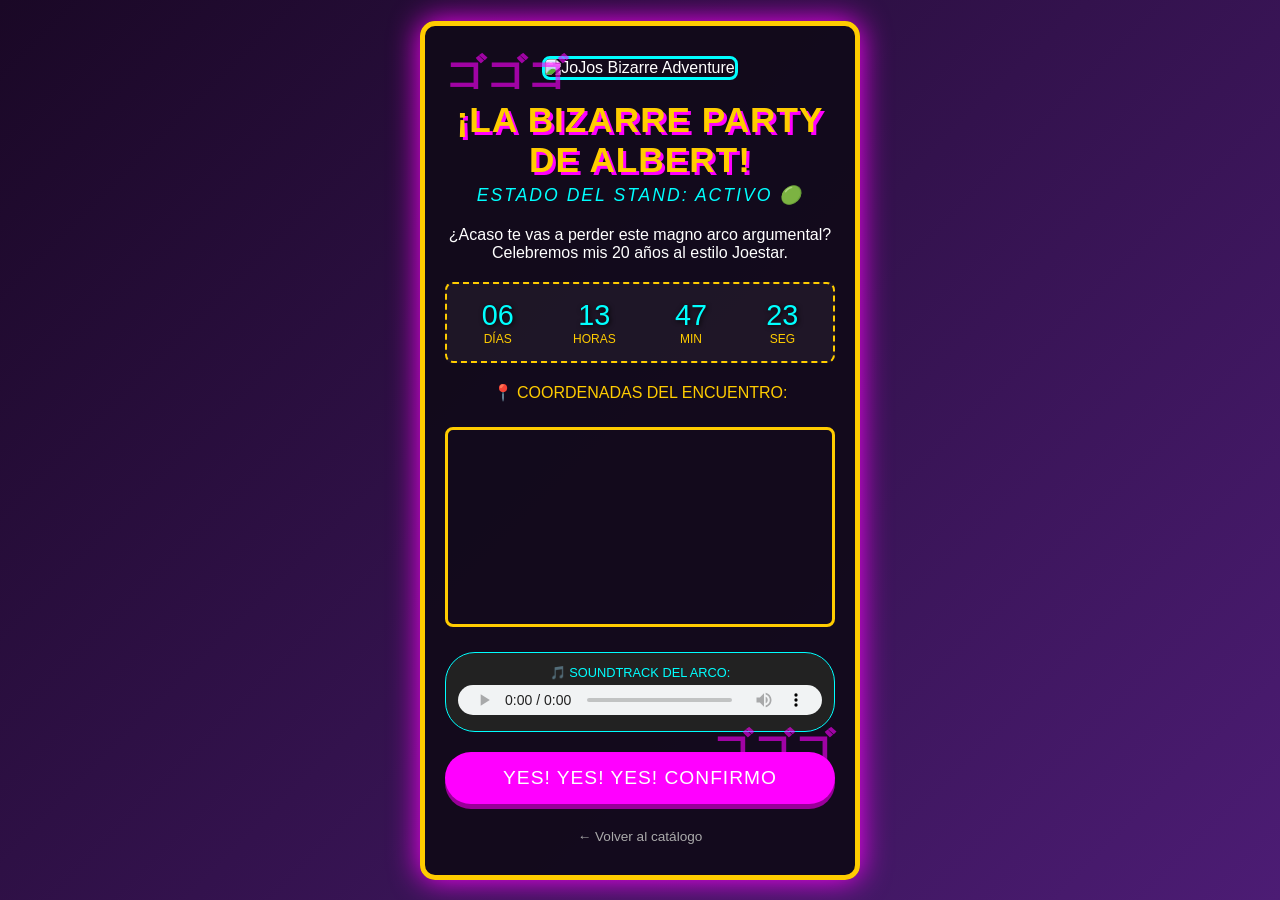
==== demos/infantil-demo/indexjojo.html @ 75900472 "feat: agregar demo premium de jojo bizzare adventure con mapas y musica" ====
<!DOCTYPE html>
<html lang="es">
<head>
    <meta charset="UTF-8">
    <meta name="viewport" content="width=device-width, initial-scale=1.0">
    <title>JoJo's Bizarre Party | Demo Interactiva</title>
    <style>
        * {
            margin: 0;
            padding: 0;
            box-sizing: border-box;
        }
        body {
            font-family: 'Impact', 'Arial Black', sans-serif;
            background: linear-gradient(135deg, #1a0826 0%, #4c1c74 100%);
            color: #fff;
            display: flex;
            justify-content: center;
            align-items: center;
            min-height: 100vh;
            padding: 20px;
            overflow-x: hidden;
        }
        /* Estética del Manga/Anime */
        .jojo-card {
            background: rgba(17, 10, 26, 0.95);
            max-width: 440px;
            width: 100%;
            border: 5px solid #ffcc00;
            border-radius: 15px;
            box-shadow: 0 0 30px #ff00ff;
            text-align: center;
            padding: 30px 20px;
            position: relative;
        }
        /* Efecto de Onomatopeya Japonesa (Menacing) */
        .menacing {
            position: absolute;
            font-size: 2.5rem;
            color: #ff00ff;
            opacity: 0.6;
            font-family: 'Courier New', monospace;
            font-weight: bold;
        }
        .m1 { top: 20px; left: 20px; }
        .m2 { bottom: 100px; right: 20px; }

        /* Imagen Real de Internet */
        .banner-img {
            width: 100%;
            border-radius: 8px;
            border: 3px solid #00ffff;
            margin-bottom: 20px;
        }
        h1 {
            font-size: 2.2rem;
            color: #ffcc00;
            letter-spacing: 1px;
            text-shadow: 3px 3px 0px #ff00ff;
            margin-bottom: 5px;
            text-transform: uppercase;
        }
        .stand-title {
            font-size: 1.1rem;
            color: #00ffff;
            font-style: italic;
            margin-bottom: 20px;
            letter-spacing: 2px;
        }
        /* Reloj Regresivo */
        .countdown {
            display: flex;
            justify-content: space-around;
            background: rgba(255, 255, 255, 0.05);
            border: 2px dashed #ffcc00;
            padding: 15px 5px;
            margin: 20px 0;
            border-radius: 8px;
        }
        .time-box span {
            display: block;
        }
        .num {
            font-size: 1.8rem;
            color: #00ffff;
            text-shadow: 1px 1px 5px #000;
        }
        .label {
            font-size: 0.75rem;
            text-transform: uppercase;
            color: #ffcc00;
        }
        /* Sección Google Maps */
        .map-container {
            margin: 25px 0;
            border: 3px solid #ffcc00;
            border-radius: 8px;
            overflow: hidden;
            height: 200px;
        }
        iframe {
            width: 100%;
            height: 100%;
            border: none;
        }
        /* Reproductor de Música */
        .music-box {
            background: #222;
            padding: 12px;
            border-radius: 30px;
            margin: 20px 0;
            border: 1px solid #00ffff;
        }
        /* Botón de Conversión a WhatsApp */
        .btn-jojo {
            display: block;
            background: #ff00ff;
            color: white;
            padding: 15px;
            text-decoration: none;
            font-size: 1.2rem;
            border-radius: 50px;
            box-shadow: 0 5px 0 #990099;
            text-transform: uppercase;
            letter-spacing: 1px;
            transition: 0.1s;
        }
        .btn-jojo:active {
            transform: translateY(4px);
            box-shadow: 0 1px 0 #990099;
        }
        .back-link {
            display: inline-block;
            margin-top: 25px;
            color: #aaa;
            text-decoration: none;
            font-size: 0.85rem;
        }
    </style>
</head>
<body>

    <div class="jojo-card">
        <div class="menacing m1">ゴゴゴ</div>
        <div class="menacing m2">ゴゴゴ</div>

        <!-- Integración de Imagen Real desde servidores estables de internet -->
        <img src="https://imgur.com" alt="JoJos Bizarre Adventure" class="banner-img">

        <h1>¡La Bizarre Party de Albert!</h1>
        <p class="stand-title">ESTADO DEL STAND: ACTIVO 🟢</p>
        <p>¿Acaso te vas a perder este magno arco argumental? Celebremos mis 20 años al estilo Joestar.</p>

        <!-- Cronómetro Dinámico -->
        <div class="countdown">
            <div class="time-box">
                <span class="num" id="j-days">00</span>
                <span class="label">Días</span>
            </div>
            <div class="time-box">
                <span class="num" id="j-hours">00</span>
                <span class="label">Horas</span>
            </div>
            <div class="time-box">
                <span class="num" id="j-min">00</span>
                <span class="label">Min</span>
            </div>
            <div class="time-box">
                <span class="num" id="j-seg">00</span>
                <span class="label">Seg</span>
            </div>
        </div>

        <p style="color: #ffcc00; margin-bottom: 10px;">📍 COORDENADAS DEL ENCUENTRO:</p>
        
        <!-- Integración Real de Google Maps mediante un Iframe Embebido -->
        <div class="map-container">
            <iframe src="https://google.com|2i768|4f13.1!3m3!1m2!1s0x867b4b39b0317e07%3A0xe548ec599b50b73b!2sFracc.%20Moll%20Industrial%2C%20Reynosa%2C%20Tamps.!5e0!3m2!1ses-419!2smx!4v1719430000000!5m2!1ses-419!2smx" allowfullscreen="" loading="lazy" referrerpolicy="no-referrer-when-downgrade"></iframe>
        </div>

        <!-- Reproductor de Audio Legal con el Opening 1 (Sono Chi no Sadame) -->
        <div class="music-box">
            <p style="font-size: 0.8rem; color: #00ffff; margin-bottom: 5px;">🎵 SOUNDTRACK DEL ARCO:</p>
            <audio controls style="width: 100%; height: 30px;">
                <source src="https://soundboard.com" type="audio/mpeg">
                Tu navegador no soporta audio HTML5.
            </audio>
        </div>

        <!-- Botón de Acción a tu WhatsApp -->
        <a href="https://wa.me." 
           target="_blank" 
           class="btn-jojo">
           YES! YES! YES! Confirmo
        </a>

        <a href="../../index.html" class="back-link">← Volver al catálogo</a>
    </div>

    <script>
        // Fecha meta simulada (12 de Diciembre de 2026)
        const countDate = new Date(2026, 11, 12, 20, 0, 0).getTime();

        function jojoClock() {
            const now = new Date().getTime();
            const gap = countDate - now;

            const d = Math.floor(gap / (1000 * 60 * 60 * 24));
            const h = Math.floor((gap % (1000 * 60 * 60 * 24)) / (1000 * 60 * 60));
            const m = Math.floor((gap % (1000 * 60 * 60)) / (1000 * 60));
            const s = Math.floor((gap % (1000 * 60)) / 1000);

            document.getElementById('j-days').innerText = String(d >= 0 ? d : 0).padStart(2, '0');
            document.getElementById('j-hours').innerText = String(h >= 0 ? h : 0).padStart(2, '0');
            document.getElementById('j-min').innerText = String(m >= 0 ? m : 0).padStart(2, '0');
            document.getElementById('j-seg').innerText = String(s >= 0 ? s : 0).padStart(2, '0');
        }
        jojoClock();
        setInterval(jojoClock, 1000);
    </script>
</body>
</html>
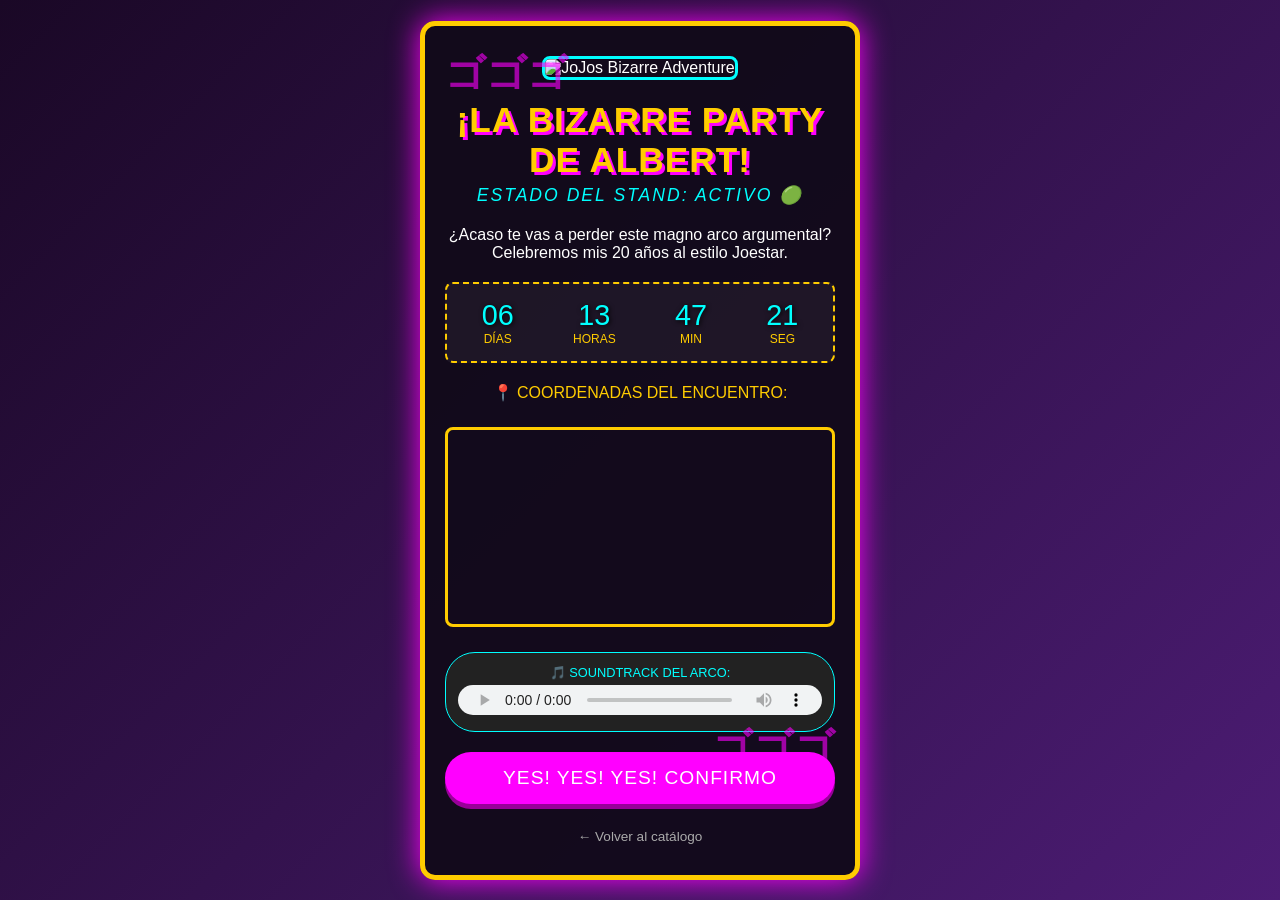
==== commit 04644b13: "Actualización de invitación JoJo con imagen y audio" ====
--- a/demos/infantil-demo/indexjojo.html
+++ b/demos/infantil-demo/indexjojo.html
@@ -145,7 +145,7 @@
         <div class="menacing m2">ゴゴゴ</div>
 
         <!-- Integración de Imagen Real desde servidores estables de internet -->
-        <img src="https://imgur.com" alt="JoJos Bizarre Adventure" class="banner-img">
+<img src="https://i.imgur.com/nkkdTyo.jpeg" alt="JoJos Bizarre Adventure" class="banner-img">
 
         <h1>¡La Bizarre Party de Albert!</h1>
         <p class="stand-title">ESTADO DEL STAND: ACTIVO 🟢</p>
@@ -181,10 +181,10 @@
         <!-- Reproductor de Audio Legal con el Opening 1 (Sono Chi no Sadame) -->
         <div class="music-box">
             <p style="font-size: 0.8rem; color: #00ffff; margin-bottom: 5px;">🎵 SOUNDTRACK DEL ARCO:</p>
-            <audio controls style="width: 100%; height: 30px;">
-                <source src="https://soundboard.com" type="audio/mpeg">
-                Tu navegador no soporta audio HTML5.
-            </audio>
+<audio controls style="width: 100%; height: 30px;">
+    <source src="https://files.catbox.moe/5mgy63.mp3" type="audio/mpeg">
+    Tu navegador no soporta audio HTML5.
+</audio>
         </div>
 
         <!-- Botón de Acción a tu WhatsApp -->
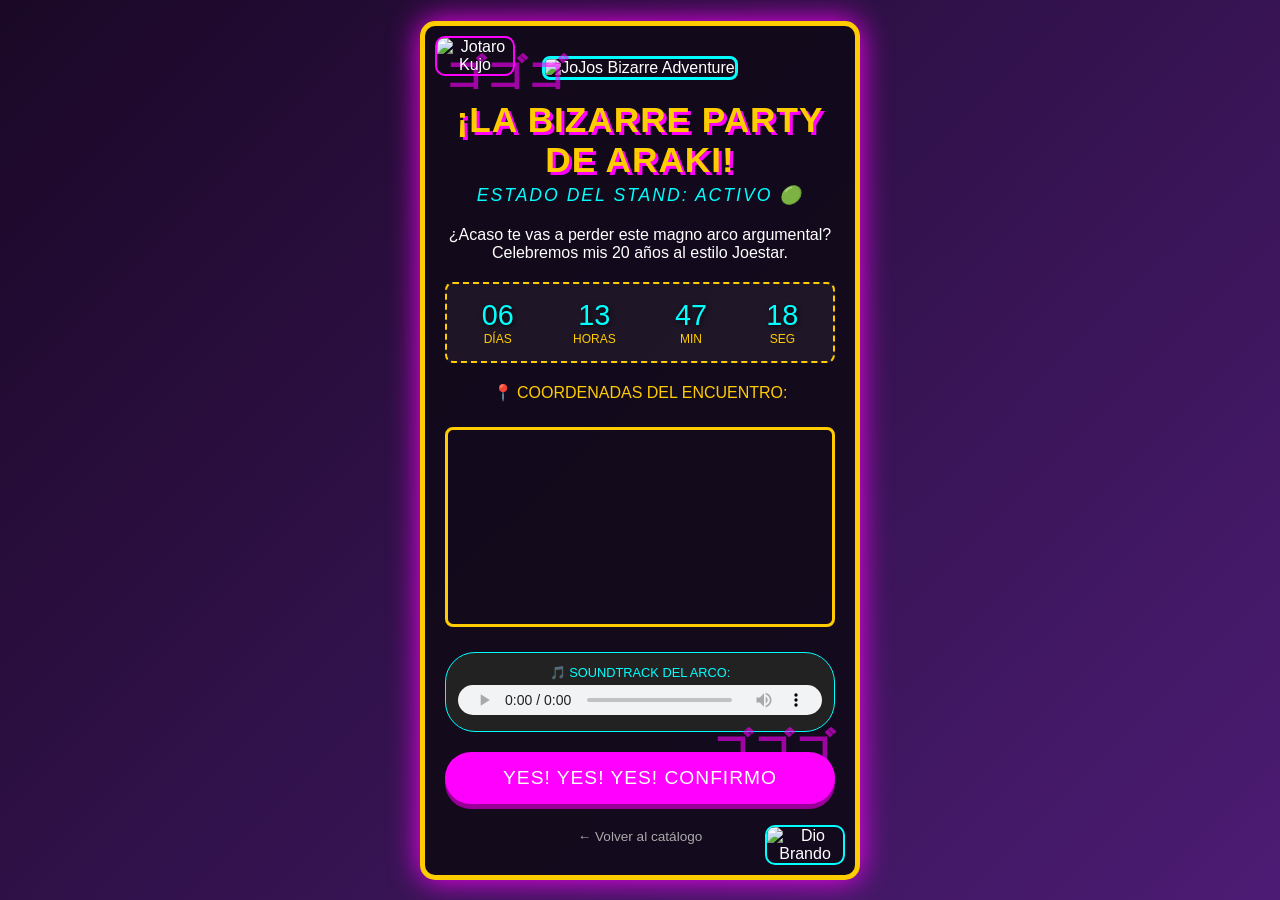
==== commit 6e5f277b: "feat: jojo bizzare demo optimizada y lista" ====
--- a/demos/infantil-demo/indexjojo.html
+++ b/demos/infantil-demo/indexjojo.html
@@ -145,9 +145,19 @@
         <div class="menacing m2">ゴゴゴ</div>
 
         <!-- Integración de Imagen Real desde servidores estables de internet -->
-<img src="https://i.imgur.com/nkkdTyo.jpeg" alt="JoJos Bizarre Adventure" class="banner-img">
-
-        <h1>¡La Bizarre Party de Albert!</h1>
+<img src="https://files.catbox.moe/qtjpeg.jpg" alt="JoJos Bizarre Adventure" class="banner-img">
+<!-- Imagen decorativa en esquina superior izquierda -->
+<img src="https://files.catbox.moe/7435r3.jpg" 
+     alt="Jotaro Kujo" 
+     style="position:absolute; top:10px; left:10px; width:80px; border:2px solid #ff00ff; border-radius:10px;">
+     
+<!-- Imagen decorativa en esquina inferior derecha -->
+<img src="https://files.catbox.moe/vpxmfn.jpg" 
+     alt="Dio Brando" 
+     style="position:absolute; bottom:10px; right:10px; width:80px; border:2px solid #00ffff; border-radius:10px;">
+
+
+        <h1>¡La Bizarre Party de Araki!</h1>
         <p class="stand-title">ESTADO DEL STAND: ACTIVO 🟢</p>
         <p>¿Acaso te vas a perder este magno arco argumental? Celebremos mis 20 años al estilo Joestar.</p>
 
@@ -174,17 +184,34 @@
         <p style="color: #ffcc00; margin-bottom: 10px;">📍 COORDENADAS DEL ENCUENTRO:</p>
         
         <!-- Integración Real de Google Maps mediante un Iframe Embebido -->
-        <div class="map-container">
-            <iframe src="https://google.com|2i768|4f13.1!3m3!1m2!1s0x867b4b39b0317e07%3A0xe548ec599b50b73b!2sFracc.%20Moll%20Industrial%2C%20Reynosa%2C%20Tamps.!5e0!3m2!1ses-419!2smx!4v1719430000000!5m2!1ses-419!2smx" allowfullscreen="" loading="lazy" referrerpolicy="no-referrer-when-downgrade"></iframe>
-        </div>
+<div class="map-container">
+  <iframe 
+    src="https://www.google.com/maps/embed?pb=!1m18!1m12!1m3!1d3151.835434509374!2d144.9630579153169!3d-37.81627977975195!2m3!1f0!2f0!3f0!3m2!1i1024!2i768!4f13.1!3m3!1m2!1s0x6ad642af0f11fd81%3A0xf577d1f9f1f1f1f1!2sFederation%20Square!5e0!3m2!1ses-419!2smx!4v1719430000000!5m2!1ses-419!2smx" 
+    width="600" 
+    height="450" 
+    style="border:0;" 
+    allowfullscreen="" 
+    loading="lazy" 
+    referrerpolicy="no-referrer-when-downgrade">
+  </iframe>
+</div>
 
         <!-- Reproductor de Audio Legal con el Opening 1 (Sono Chi no Sadame) -->
         <div class="music-box">
             <p style="font-size: 0.8rem; color: #00ffff; margin-bottom: 5px;">🎵 SOUNDTRACK DEL ARCO:</p>
-<audio controls style="width: 100%; height: 30px;">
+<audio id="jojo-audio" controls autoplay muted loop style="width: 100%; height: 30px;">
     <source src="https://files.catbox.moe/5mgy63.mp3" type="audio/mpeg">
     Tu navegador no soporta audio HTML5.
 </audio>
+
+<script>
+  window.addEventListener('load', () => {
+    const audio = document.getElementById('jojo-audio');
+    audio.muted = false; // quita el mute al cargar
+    audio.play().catch(err => console.log("Autoplay bloqueado:", err));
+  });
+</script>
+
         </div>
 
         <!-- Botón de Acción a tu WhatsApp -->
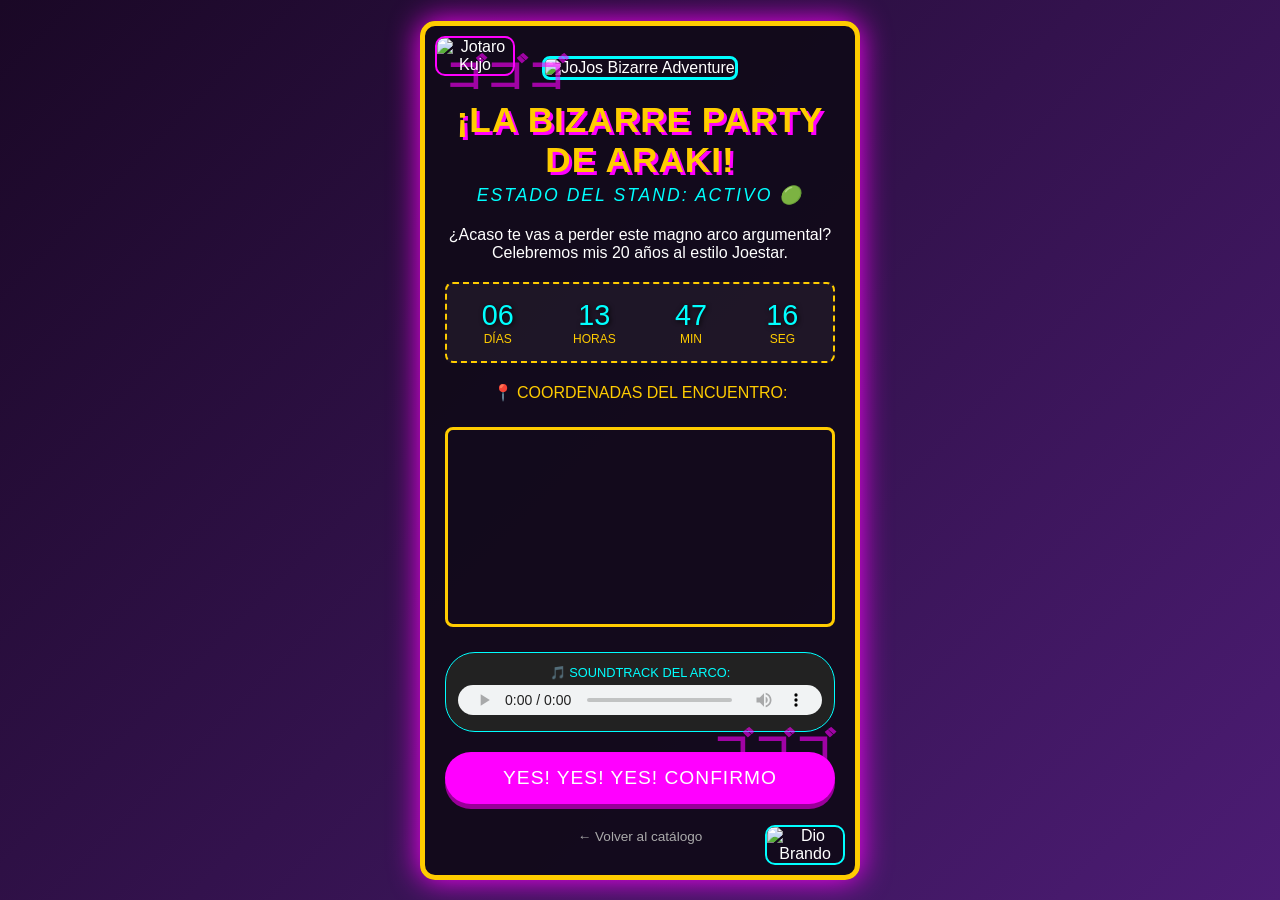
==== commit 89a2cdbf: "fix: renombrar archivo a index.html para despliegue" ====
--- a/demos/infantil-demo/indexjojo.html
+++ b/demos/infantil-demo/indexjojo.html
@@ -215,7 +215,7 @@
         </div>
 
         <!-- Botón de Acción a tu WhatsApp -->
-        <a href="https://wa.me." 
+        <a href="https://wa.me528992352516" 
            target="_blank" 
            class="btn-jojo">
            YES! YES! YES! Confirmo
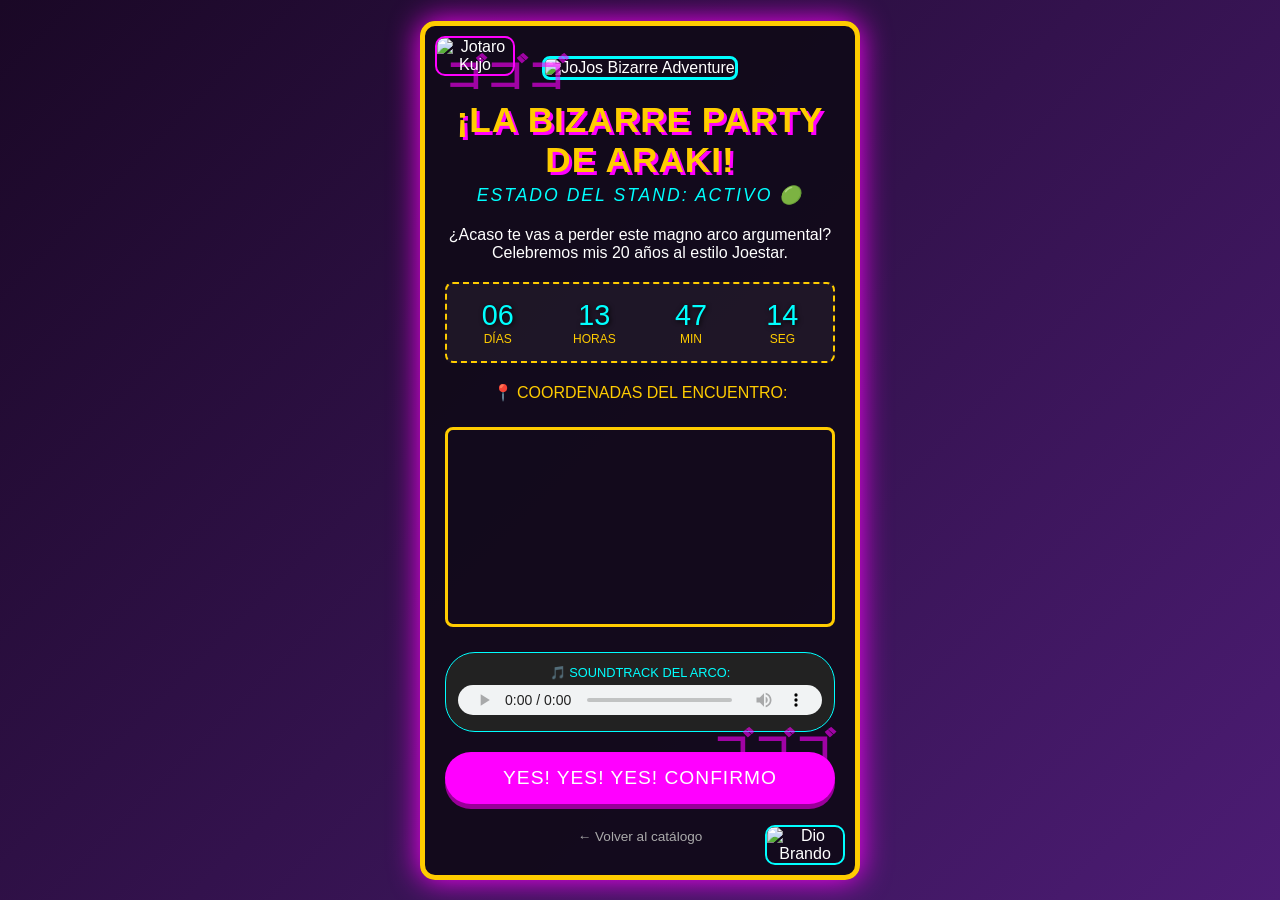
==== commit 3ba947fd: "fix: renombrar archivo a index.html para despliegue" ====
--- a/demos/infantil-demo/indexjojo.html
+++ b/demos/infantil-demo/indexjojo.html
@@ -215,7 +215,7 @@
         </div>
 
         <!-- Botón de Acción a tu WhatsApp -->
-        <a href="https://wa.me528992352516" 
+        <a href="https://wa.me/528992352516" 
            target="_blank" 
            class="btn-jojo">
            YES! YES! YES! Confirmo
